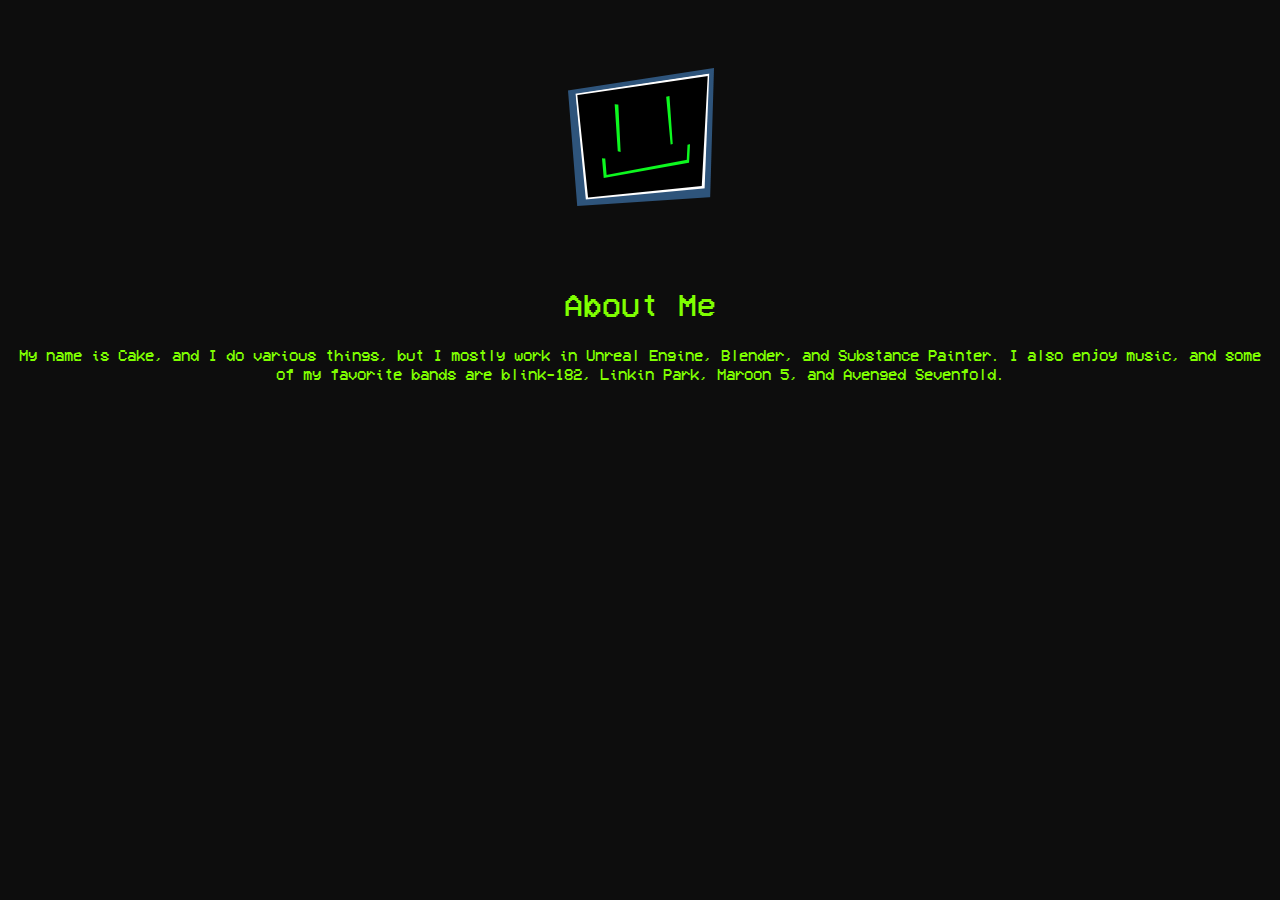
==== about.html @ c21737a7 "Added an about.html, renamed style.css to style_index.css, and some other changes." ====
<!DOCTYPE html>
<html>
<head>
    <!-- Setting up linking to different files. -->
    <link rel="stylesheet" type="text/css" href="style_about.css">
    <link rel="icon" type="image/png" href="media/images/favicon.png"
        <!-- Title for the website. -->
        <title>About Cake</title>

        <style>
            /* Aligning stuff to the center. */
            .centerObj{
            text-align:center;
        }
        </style>

</head>

<!-- ======================================================================================================================================= -->

<!-- Set page background color. -->
<body style="background-color: #0D0D0D;">
    <div class="centerObj">   
        <img src="media/images/avatar-small.png">
    </div>

<!-- Aligning the first header to the center of the page. -->
 <h1 align="center">About Me</h1>

 <p align="center">My name is Cake, and I do various things, but I mostly work in Unreal Engine, Blender, and Substance Painter. I also enjoy music, and some of my favorite bands are blink-182, Linkin Park, Maroon 5, and Avenged Sevenfold.</p>

 <!-- ========================================================================================================================================================================== -->

</html>
---- style_about.css ----
/* Setting headers font details and appearence  */
h1{
    font-optical-sizing: auto;
    font-weight: 500;
    font-style:normal;
    font-variation-settings: "wdth" 100;
    color: #7fff00;
}
/* SPACE HERE IS RESERVED FOR HEADERS. */


/* Setting the first paragraph/description's font details. */
p{
    font-optical-sizing: auto;
    font-weight: 200;
    font-style: normal;
    font-variation-settings: "wdth" 100;
    color: #7fff00;
}
/* SPACE HERE IS RESERVED FOR PARAGRAPHS. */


/* Setting up font usage. */
@font-face{

    font-family: VCROSDMono;
    src:url('fonts/vcr_osd_mono.ttf');
}

body{

    font-family: VCROSDMono;
}
/* SPACE HERE IS RESERVED FOR SETTING UP FONTS. */
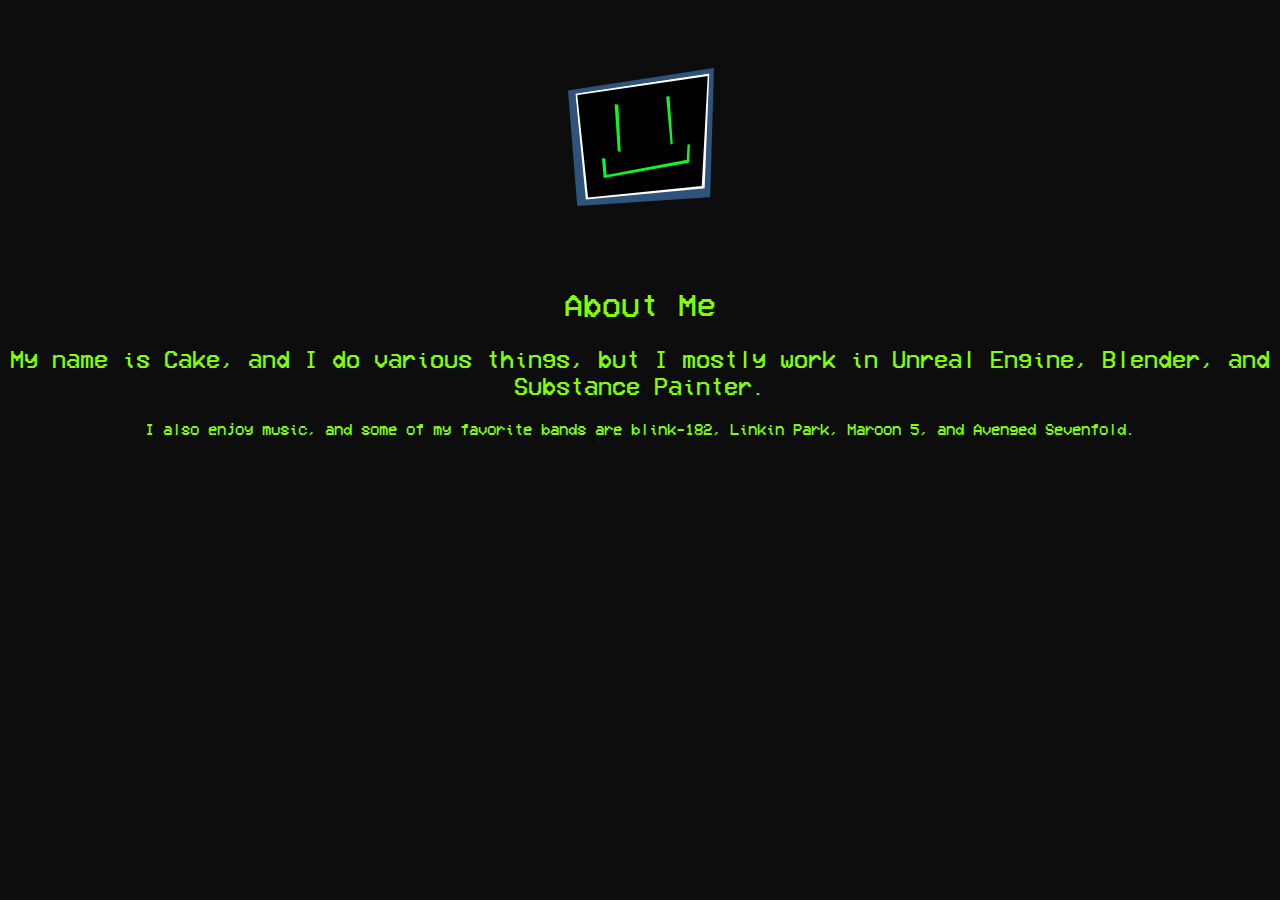
==== commit 919f38b8: "Update about.html and style_about.css" ====
--- a/about.html
+++ b/about.html
@@ -1,3 +1,6 @@
+<!-- Code written by Cake45 - https://github.com/cakeDev45 -->
+<!-- This code is licensed under GPL 3.0, so do as you please with it. -->
+
 <!DOCTYPE html>
 <html>
 <head>
@@ -27,7 +30,9 @@
 <!-- Aligning the first header to the center of the page. -->
  <h1 align="center">About Me</h1>
 
- <p align="center">My name is Cake, and I do various things, but I mostly work in Unreal Engine, Blender, and Substance Painter. I also enjoy music, and some of my favorite bands are blink-182, Linkin Park, Maroon 5, and Avenged Sevenfold.</p>
+ <h2 align="center">My name is Cake, and I do various things, but I mostly work in Unreal Engine, Blender, and Substance Painter. </h2>
+
+ <p align="center">I also enjoy music, and some of my favorite bands are blink-182, Linkin Park, Maroon 5, and Avenged Sevenfold.</p>
 
  <!-- ========================================================================================================================================================================== -->
 
--- a/style_about.css
+++ b/style_about.css
@@ -1,3 +1,6 @@
+/* Code written by Cake45 - https://github.com/cakeDev45 */
+/* This code is licensed under GPL 3.0, so do as you please with it. */
+
 /* Setting headers font details and appearence  */
 h1{
     font-optical-sizing: auto;
@@ -6,6 +9,15 @@
     font-variation-settings: "wdth" 100;
     color: #7fff00;
 }
+
+h2{
+    font-optical-sizing: auto;
+    font-weight: 500;
+    font-style:normal;
+    font-variation-settings: "wdth" 100;
+    color: #7fff00;
+}
+
 /* SPACE HERE IS RESERVED FOR HEADERS. */
 
 
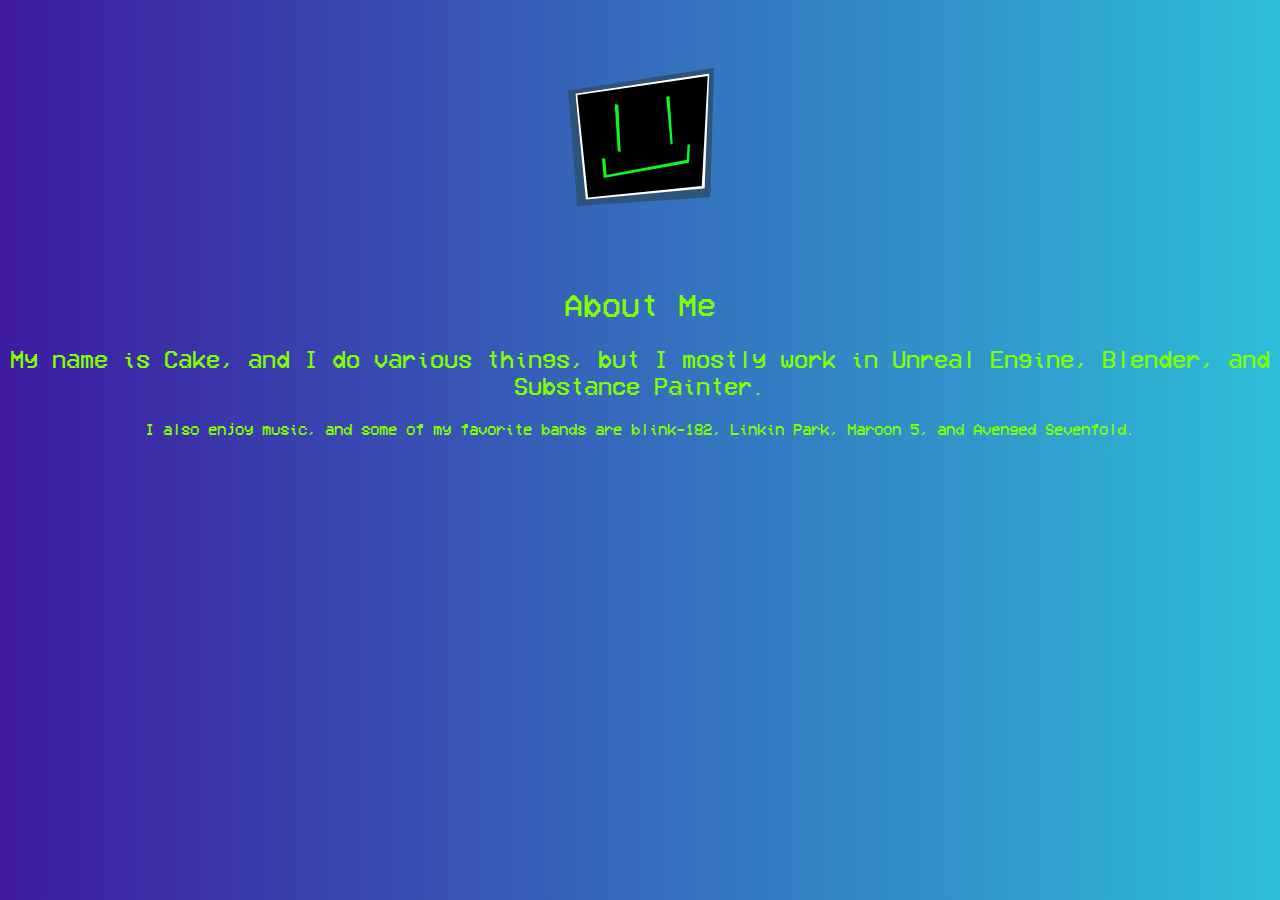
==== commit d3a7bbbe: "Update all html documents" ====
--- a/about.html
+++ b/about.html
@@ -15,6 +15,12 @@
             .centerObj{
             text-align:center;
         }
+
+        body
+            {
+                background-image:linear-gradient(to left, rgb(45, 190, 216),rgb(62, 26, 161));
+            }
+
         </style>
 
 </head>
@@ -22,7 +28,7 @@
 <!-- ======================================================================================================================================= -->
 
 <!-- Set page background color. -->
-<body style="background-color: #0D0D0D;">
+<body>
     <div class="centerObj">   
         <img src="media/images/avatar-small.png">
     </div>
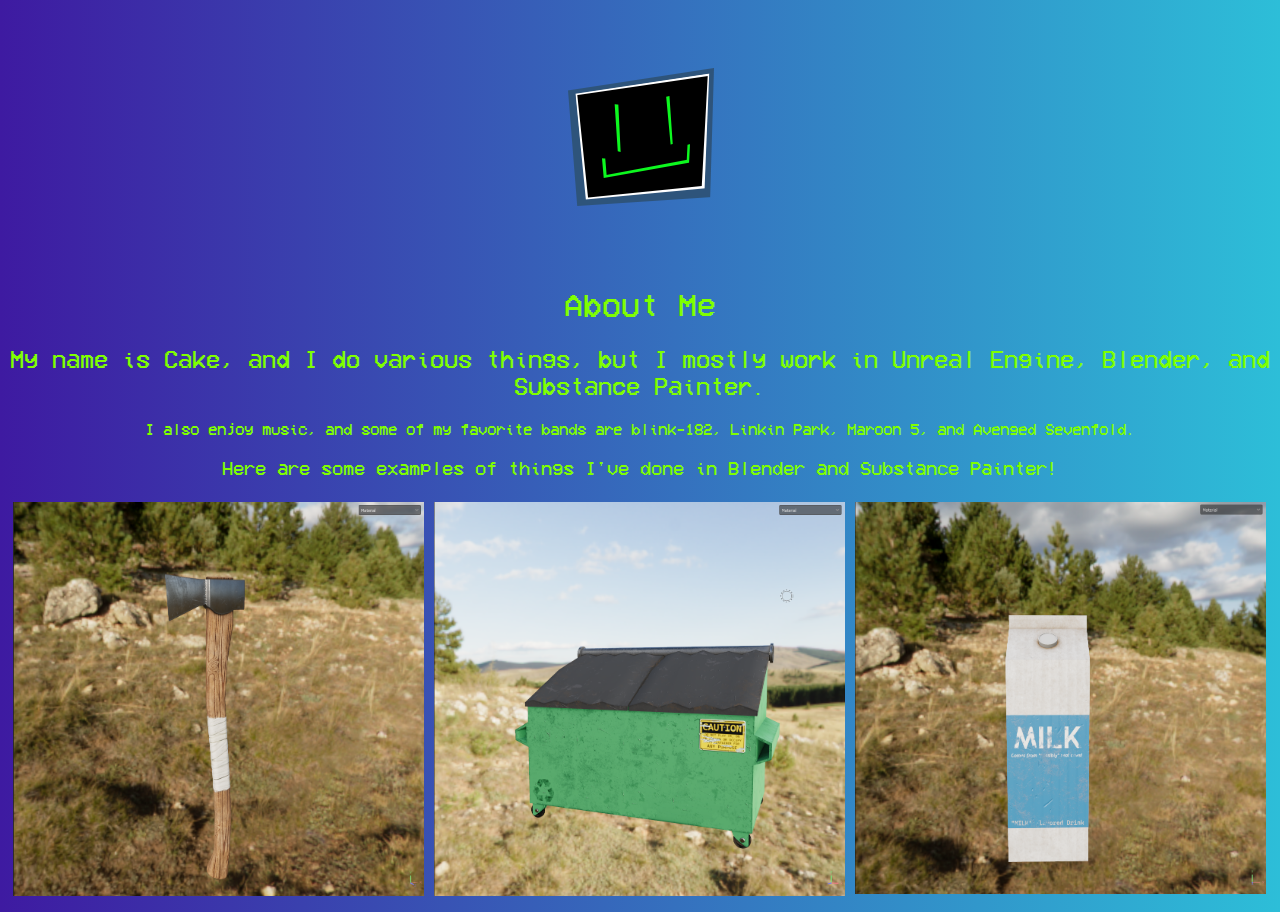
==== commit 2c62cb52: "Update all HTML documents" ====
--- a/about.html
+++ b/about.html
@@ -27,7 +27,6 @@
 
 <!-- ======================================================================================================================================= -->
 
-<!-- Set page background color. -->
 <body>
     <div class="centerObj">   
         <img src="media/images/avatar-small.png">
@@ -40,6 +39,23 @@
 
  <p align="center">I also enjoy music, and some of my favorite bands are blink-182, Linkin Park, Maroon 5, and Avenged Sevenfold.</p>
 
+ <h3 align="center">Here are some examples of things I've done in Blender and Substance Painter!</h3>
+
+ <div class="row">
+    <div class="column">
+        <img src="media/images/showcase/axe-showcase.png" width="100%;">
+    </div>
+
+    <div class="column">
+        <img src="media/images/showcase/dumpster-showcase.png" width="100%;">
+    </div>
+
+    <div class="column">
+        <img src="media/images/showcase/milk-showcase.png" width="100%;">
+    </div>
+
+ </div>
+</body>
  <!-- ========================================================================================================================================================================== -->
 
 </html>--- a/style_about.css
+++ b/style_about.css
@@ -1,5 +1,27 @@
 /* Code written by Cake45 - https://github.com/cakeDev45 */
 /* This code is licensed under GPL 3.0, so do as you please with it. */
+
+
+*
+{
+    box-sizing:border-box;
+
+}
+
+.column
+{
+    float:left;
+    width: 33.3%;
+    padding: 5px;
+}
+
+.row::after
+{
+    content:"";
+    display:table;
+    clear:both;
+}
+
 
 /* Setting headers font details and appearence  */
 h1{
@@ -11,6 +33,15 @@
 }
 
 h2{
+    font-optical-sizing: auto;
+    font-weight: 500;
+    font-style:normal;
+    font-variation-settings: "wdth" 100;
+    color: #7fff00;
+}
+
+h3
+{
     font-optical-sizing: auto;
     font-weight: 500;
     font-style:normal;
